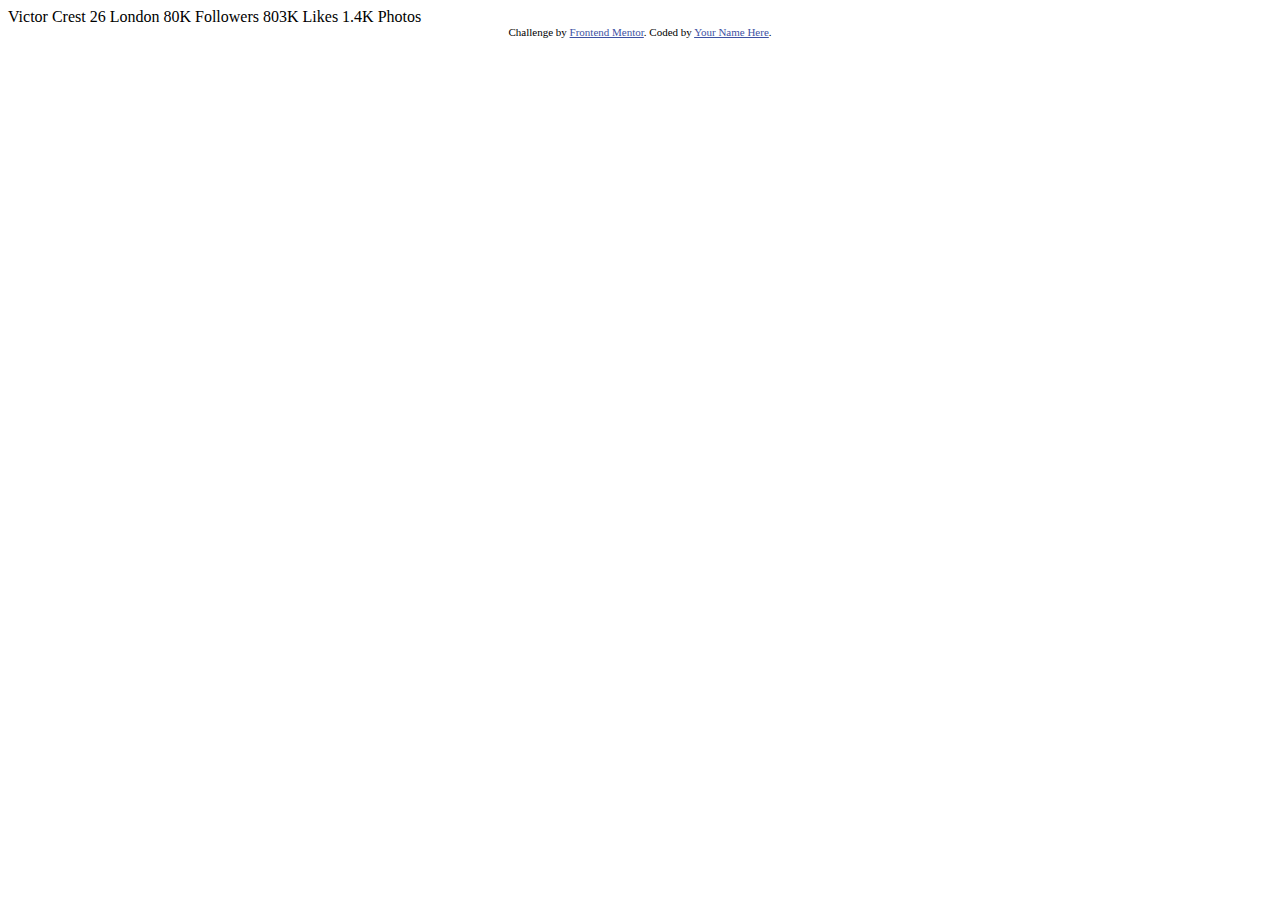
==== profile-card-component-main/index.html @ 0d0e2450 "add starter files" ====
<!DOCTYPE html>
<html lang="en">
<head>
  <meta charset="UTF-8">
  <meta name="viewport" content="width=device-width, initial-scale=1.0"> <!-- displays site properly based on user's device -->

  <link rel="icon" type="image/png" sizes="32x32" href="./images/favicon-32x32.png">
  
  <title>Frontend Mentor | Profile card component</title>

  <!-- Feel free to remove these styles or customise in your own stylesheet 👍 -->
  <style>
    .attribution { font-size: 11px; text-align: center; }
    .attribution a { color: hsl(228, 45%, 44%); }
  </style>
</head>
<body>
  Victor Crest
  26
  London

  80K
  Followers

  803K
  Likes

  1.4K
  Photos
  <div class="attribution">
    Challenge by <a href="https://www.frontendmentor.io?ref=challenge" target="_blank">Frontend Mentor</a>. 
    Coded by <a href="#">Your Name Here</a>.
  </div>
</body>
</html>
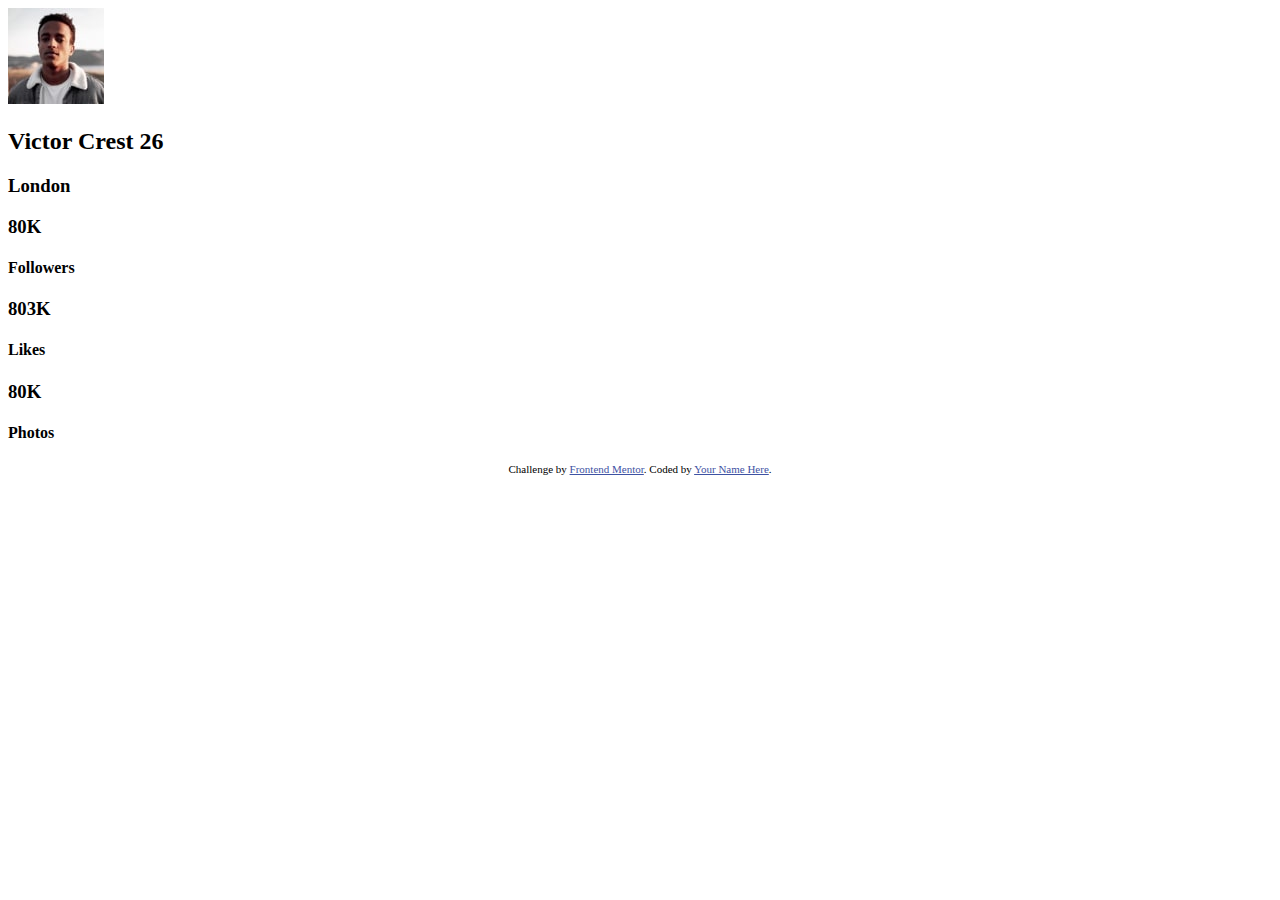
==== commit a15acbce: "content structured" ====
--- a/profile-card-component-main/index.html
+++ b/profile-card-component-main/index.html
@@ -15,18 +15,40 @@
   </style>
 </head>
 <body>
-  Victor Crest
-  26
-  London
-
-  80K
-  Followers
-
-  803K
-  Likes
-
-  1.4K
-  Photos
+  <section> 
+    <div class="card">
+      <!-- card header -->
+      <div class="card-header"></div>
+      <!-- card body -->
+      <div class="card-body">
+        <div class="img-holder">
+          <img src="images/image-victor.jpg" alt="">
+        </div>
+        <h2>
+          Victor Crest
+          <span class="age">26</span>
+        </h2>
+        <h3 class="location">
+          London
+        </h3>
+      </div>
+      <!-- card footer -->
+      <div class="card-footer">
+        <div class="items">
+          <h3 class="value">80K</h3>
+          <h4 class="value-detail">Followers</h4>
+        </div>
+        <div class="items">
+          <h3 class="value">803K</h3>
+          <h4 class="value-detail">Likes</h4>
+        </div>
+        <div class="items">
+          <h3 class="value">80K</h3>
+          <h4 class="value-detail">Photos</h4>
+        </div>
+      </div>
+    </div>
+  </section>
   <div class="attribution">
     Challenge by <a href="https://www.frontendmentor.io?ref=challenge" target="_blank">Frontend Mentor</a>. 
     Coded by <a href="#">Your Name Here</a>.
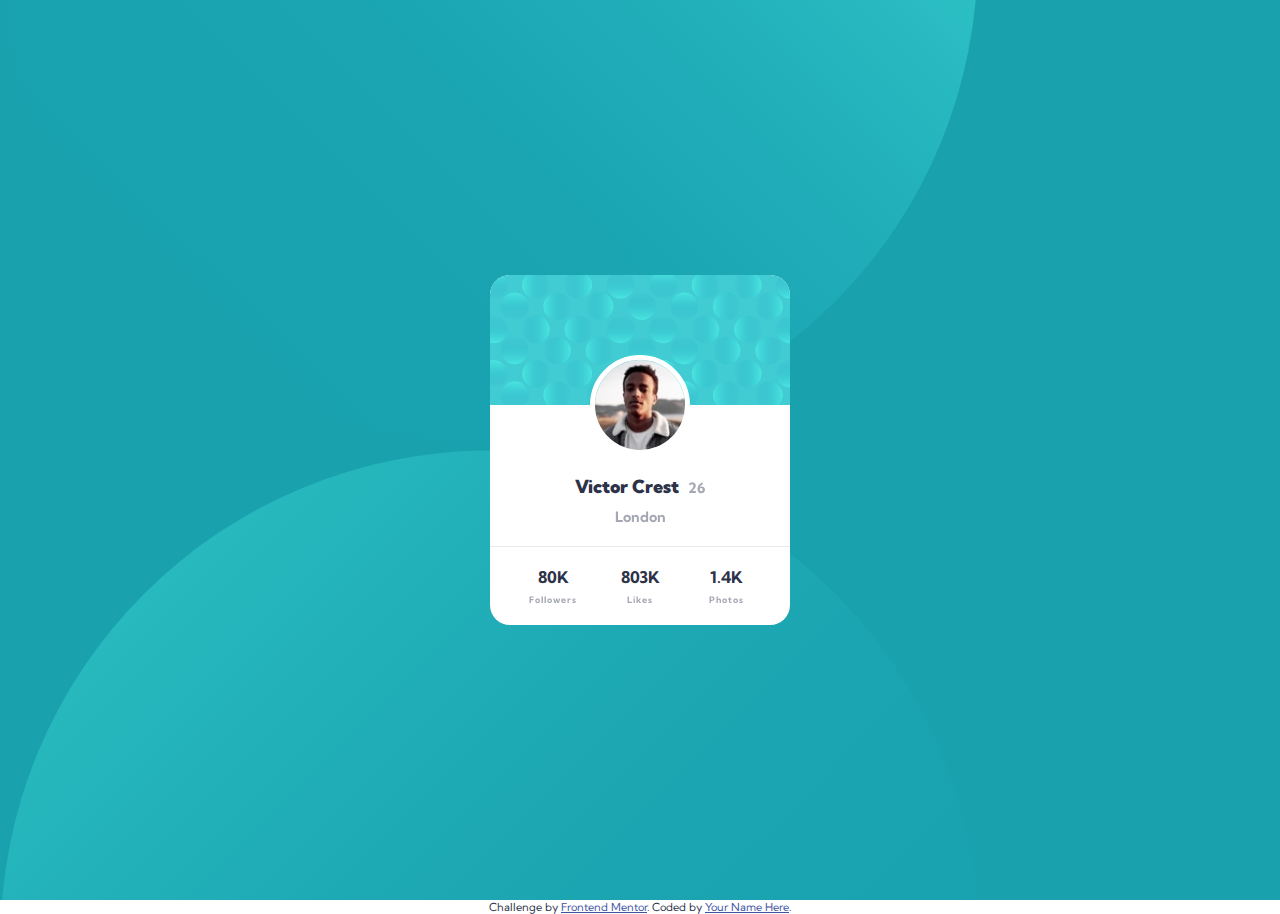
==== commit c562e532: "style done" ====
--- a/profile-card-component-main/index.html
+++ b/profile-card-component-main/index.html
@@ -5,7 +5,7 @@
   <meta name="viewport" content="width=device-width, initial-scale=1.0"> <!-- displays site properly based on user's device -->
 
   <link rel="icon" type="image/png" sizes="32x32" href="./images/favicon-32x32.png">
-  
+  <link rel="stylesheet" href="style.css">
   <title>Frontend Mentor | Profile card component</title>
 
   <!-- Feel free to remove these styles or customise in your own stylesheet 👍 -->
@@ -16,6 +16,10 @@
 </head>
 <body>
   <section> 
+    <div class="circles">
+      <img class="circle1" src="images/bg-pattern-top.svg" alt="">
+      <img class="circle2" src="images/bg-pattern-bottom.svg" alt="">
+    </div>
     <div class="card">
       <!-- card header -->
       <div class="card-header"></div>
@@ -24,8 +28,8 @@
         <div class="img-holder">
           <img src="images/image-victor.jpg" alt="">
         </div>
-        <h2>
-          Victor Crest
+        <h2 class="name-age">
+          <span class="name">Victor Crest</span>
           <span class="age">26</span>
         </h2>
         <h3 class="location">
@@ -43,7 +47,7 @@
           <h4 class="value-detail">Likes</h4>
         </div>
         <div class="items">
-          <h3 class="value">80K</h3>
+          <h3 class="value">1.4K</h3>
           <h4 class="value-detail">Photos</h4>
         </div>
       </div>
--- a/profile-card-component-main/style.css
+++ b/profile-card-component-main/style.css
@@ -0,0 +1,95 @@
+@import url('https://fonts.googleapis.com/css2?family=Kumbh+Sans&display=swap');
+:root{
+    font-size: 18px;
+    /* Primary colors */
+    --Dark-cyan:hsl(185, 75%, 39%);
+    --Dark-blue:hsl(229, 23%, 23%);
+    --Dark-grayish-blue:hsl(227, 10%, 46%);
+    /* Neutral color */
+    --Dark-gray:hsl(0, 0%, 59%);  
+}
+*{
+    margin: 0;
+    padding: 0;
+    box-sizing: border-box;
+}
+body{
+    font-family: 'Kumbh Sans', sans-serif;
+    color: var(--Dark-blue);
+}
+section{
+    background-color: var(--Dark-cyan);
+    height: 100vh;
+    display: flex;
+    align-items: center;
+    position: relative;  
+    overflow: hidden;
+}
+.card{
+    background-color: white;
+    border-radius: 20px;
+    width: 300px;
+    text-align: center;
+    overflow: hidden;
+    position: relative;
+    margin: 0 auto;
+}
+.card-header{
+    height: 130px;
+    background-image: url(images/bg-pattern-card.svg);
+    background-size: cover;
+}
+.img-holder{
+    width: 100px;
+    height: 100px;
+    margin: -50px auto 20px auto;
+    border-radius: 50%;
+    border: 5px solid white;
+    overflow: hidden;
+}
+.img-holder img{
+    width: 100%;
+    height: auto;
+    display: block;
+}
+.card-body{
+    padding: 0 20px 20px;
+}
+.name-age{
+    font-size: 1rem;
+    margin-bottom: 10px;
+}
+.age,
+.location,
+.value-detail{
+    color: var(--Dark-grayish-blue);
+    font-size: 0.8rem;
+    opacity: 0.6;
+}
+.name,.value{
+    font-weight:bolder;
+}
+.age{
+    margin-left: 5px;
+}
+.card-footer{
+    border-top: 0.5px solid rgb(238, 233, 233);
+    padding: 20px 20px;
+    display: flex;
+    justify-content: center;
+    align-items: center;
+}
+.items{
+    flex:1;
+}
+.value{
+    font-size: 0.9rem;
+}
+.value-detail{
+    font-size: 0.5rem;
+    letter-spacing: 1px;
+    margin-top: 7px;
+}
+.circles{
+    position: absolute;
+}
